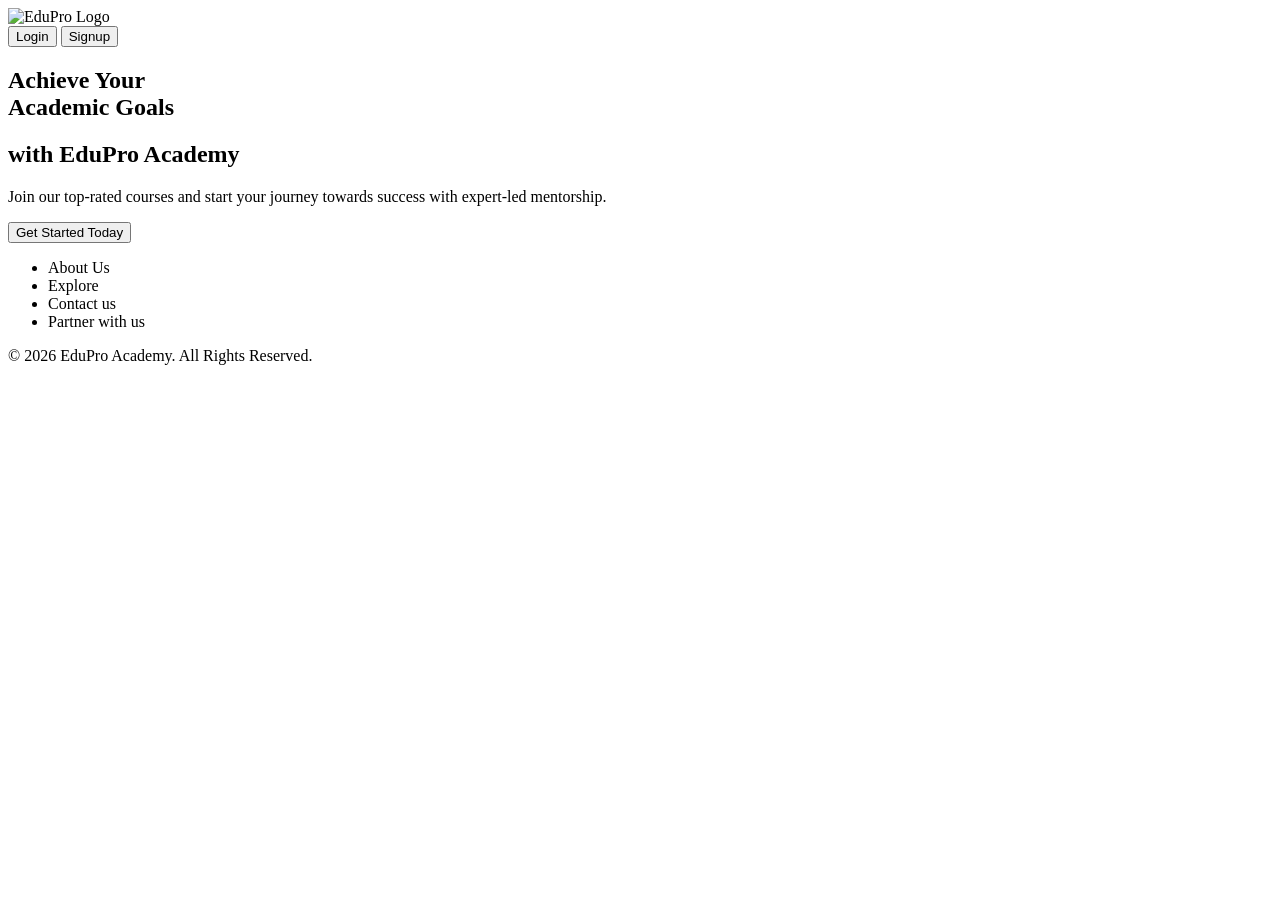
==== index.html @ c280d856 "Create index.html" ====
<!DOCTYPE html>
<html lang="en">
<head>
    <meta charset="UTF-8">
    <meta name="viewport" content="width=device-width, initial-scale=1.0">
    <meta name="description" content="EduPro Academy - Top-rated courses to help you achieve your academic goals.">
    <title>EduPro Academy | Home</title>
    <link rel="preconnect" href="https://fonts.googleapis.com">
    <link rel="preconnect" href="https://fonts.gstatic.com" crossorigin>
    <link href="https://fonts.googleapis.com/css2?family=Poppins:wght@300;400;600;700;800&family=Roboto:wght@400;700&display=swap" rel="stylesheet">
    <link rel="stylesheet" href="style.css">
</head>
<body>
    <header class="head">
        <div class="lefthead">
            <img src="images/Logo.png" alt="EduPro Logo" class="logo">
        </div>
        <div class="righthead">
            <button class="authentication login">Login</button>
            <button class="authentication signup">Signup</button>
        </div>
    </header>

    <main>
        <section class="bg1">
            <div class="hero">
                <div class="hero-content">
                    <h1 class="hero-title">Achieve Your <br><span>Academic Goals</span></h1>
                    <h2 class="hero-secondary">with EduPro Academy</h2>
                    <p class="hero-subtext">Join our top-rated courses and start your journey towards success with expert-led mentorship.</p>
                    <div class="hero-buttons">
                        <button class="Get-Started">Get Started Today</button>
                    </div>
                </div>
            </div>
        </section>
    </main>

    <footer>
        <nav class="options">
            <ul>
                <li><div class="footerdiv">About Us</div></li>
                <li><div class="footerdiv">Explore</div></li>
                <li><div class="footerdiv">Contact us</div></li>
                <li><div class="footerdiv">Partner with us</div></li>
            </ul>
        </nav>
        <div class="Copyright">&copy; 2026 EduPro Academy. All Rights Reserved.</div>
    </footer>
</body>
</html>
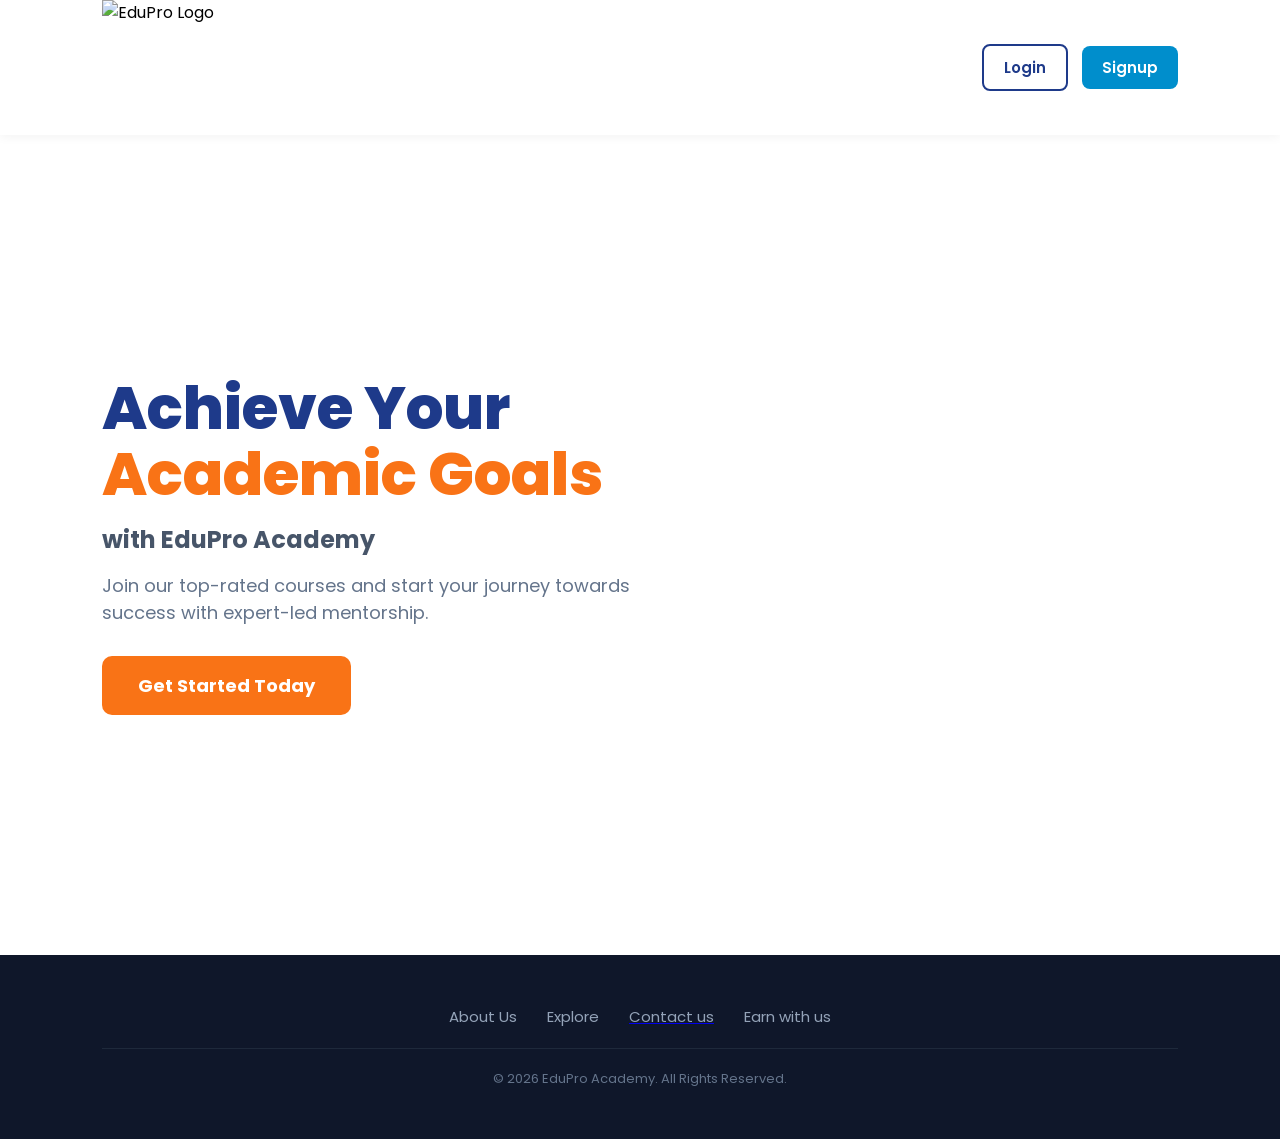
==== commit 5132d320: "Update index.html" ====
--- a/index.html
+++ b/index.html
@@ -41,8 +41,10 @@
             <ul>
                 <li><div class="footerdiv">About Us</div></li>
                 <li><div class="footerdiv">Explore</div></li>
-                <li><div class="footerdiv">Contact us</div></li>
-                <li><div class="footerdiv">Partner with us</div></li>
+                <a href="contact.html">
+                    <li><div class="footerdiv">Contact us</div></li>
+                </a>
+                <li><div class="footerdiv">Earn with us</div></li>
             </ul>
         </nav>
         <div class="Copyright">&copy; 2026 EduPro Academy. All Rights Reserved.</div>
--- a/style.css
+++ b/style.css
@@ -0,0 +1,224 @@
+/* Base Styles */
+* {
+    padding: 0;
+    margin: 0;
+    box-sizing: border-box;
+    font-family: "Poppins", "Roboto", sans-serif;
+}
+
+:root {
+    --white-pure: #ffffff;
+    --white-off: #f8fafc;
+    --grey-500: #64748b;
+    --black-soft: #0f172a;
+    --primary: #1e3a8a;
+    --secondary: #f97316;
+    --accent: #008ECC;
+}
+
+.head {
+    height: 15vh;
+    width: 100%;
+    background-color: var(--white-pure);
+    display: flex;
+    justify-content: space-between;
+    align-items: center;
+    padding: 0 8%;
+    position: sticky;
+    top: 0;
+    z-index: 1000;
+    box-shadow: 0 2px 10px rgba(0,0,0,0.05);
+}
+
+.logo {
+    height: 100%;
+}
+.lefthead{
+    height: 100%;
+}
+
+.authentication {
+    padding: 10px 20px;
+    border-radius: 8px;
+    border: none;
+    cursor: pointer;
+    font-weight: 600;
+    font-size: 15px;
+    transition: 0.3s;
+    margin-left: 10px;
+}
+
+.login { background-color: transparent; color: var(--primary); border: 2px solid var(--primary); }
+.signup { background-color: var(--accent); color: var(--white-pure); }
+.bg1 {
+    min-height: calc(100vh - 80px);
+    width: 100%;
+    background: linear-gradient(110deg, rgba(255,255,255,0.95) 40%, rgba(255,255,255,0.1) 100%), url('images/Banner1.png');
+    background-size: cover;
+    background-position: center;
+    display: flex;
+    align-items: center;
+    padding: 0 8%;
+}
+
+.hero-content { max-width: 600px; }
+
+.hero-title {
+    font-size: clamp(38px, 5vw, 60px);
+    font-weight: 800;
+    color: var(--primary);
+    line-height: 1.1;
+}
+
+.hero-title span { color: var(--secondary); }
+.hero-secondary { font-size: 24px; margin: 15px 0; color: #475569; }
+.hero-subtext { font-size: 18px; color: var(--grey-500); margin-bottom: 30px; }
+
+.Get-Started {
+    background-color: var(--secondary);
+    padding: 16px 36px;
+    border-radius: 10px;
+    border: none;
+    cursor: pointer;
+    font-weight: 700;
+    color: var(--white-pure);
+    font-size: 18px;
+    transition: transform 0.3s ease;
+}
+.Get-Started:hover{
+    transform: scale(1.05);
+}
+
+footer {
+    background: var(--black-soft);
+    padding: 50px 8%;
+    color: var(--white-off);
+    text-align: center;
+}
+
+.options ul {
+    list-style: none;
+    display: flex;
+    justify-content: center;
+    gap: 30px;
+    margin-bottom: 20px;
+}
+
+.footerdiv { cursor: pointer; color: #94a3b8; font-size: 15px; transition: 0.3s; }
+.Copyright { font-size: 13px; color: #64748b; border-top: 1px solid #1e293b; padding-top: 20px; }
+
+@media (max-width: 1024px) { 
+    .head {
+        height: 100px;
+        padding: 0 5%;
+    }
+    .logo { height: 100%; }
+    .authentication {
+        padding: 12px 24px;
+        font-size: 17px;
+    }
+
+    .bg1 {
+        background: var(--white-off);
+        justify-content: center;
+        text-align: center;
+        padding: 60px 5%;
+    }
+    .hero-content {
+        max-width: 100%;
+        display: flex;
+        flex-direction: column;
+        align-items: center;
+    }
+    .hero-subtext { max-width: 600px; }
+
+    footer { padding: 80px 5%; }
+    .options ul {
+        flex-direction: column;
+        gap: 20px;
+    }
+    .footerdiv { font-size: 18px; }
+    .Copyright { font-size: 15px; margin-top: 20px; }
+}
+
+@media (max-width: 480px) {
+    .hero-title { font-size: 34px; }
+    .authentication { padding: 8px 16px; font-size: 14px; }
+}
+#GetStarted{
+    padding: 14px 24px;
+}
+.contact-container {
+    min-height: 85vh;
+    padding: 60px 10%;
+    background-color: var(--white-off);
+}
+
+.contact-header {
+    text-align: center;
+    margin-bottom: 50px;
+}
+
+.contact-grid {
+    display: grid;
+    grid-template-columns: 1fr 1.5fr;
+    gap: 40px;
+    max-width: 1100px;
+    margin: 0 auto;
+}
+
+.contact-info {
+    display: flex;
+    flex-direction: column;
+    gap: 20px;
+}
+
+.info-item {
+    background: var(--white-pure);
+    padding: 25px;
+    border-radius: 12px;
+    box-shadow: 0 4px 6px rgba(0,0,0,0.05);
+}
+
+.info-item h3 {
+    color: var(--primary);
+    font-size: 1.1rem;
+    margin-bottom: 5px;
+}
+
+.info-item p {
+    color: var(--grey-500);
+    font-size: 1rem;
+} 
+.contact-form {
+    background: var(--white-pure);
+    padding: 40px;
+    border-radius: 15px;
+    box-shadow: 0 10px 25px rgba(0,0,0,0.05);
+    display: flex;
+    flex-direction: column;
+    gap: 15px;
+}
+
+.contact-form input, .contact-form textarea {
+    width: 100%;
+    padding: 12px 15px;
+    border: 1px solid #e2e8f0;
+    border-radius: 8px;
+    font-size: 1rem;
+    outline: none;
+    transition: border-color 0.3s;
+}
+
+.contact-form input:focus, .contact-form textarea:focus {
+    border-color: var(--accent);
+}
+
+@media (max-width: 1024px) {
+    .contact-grid {
+        grid-template-columns: 1fr;
+    }
+    .contact-container {
+        padding: 40px 5%;
+    }
+}
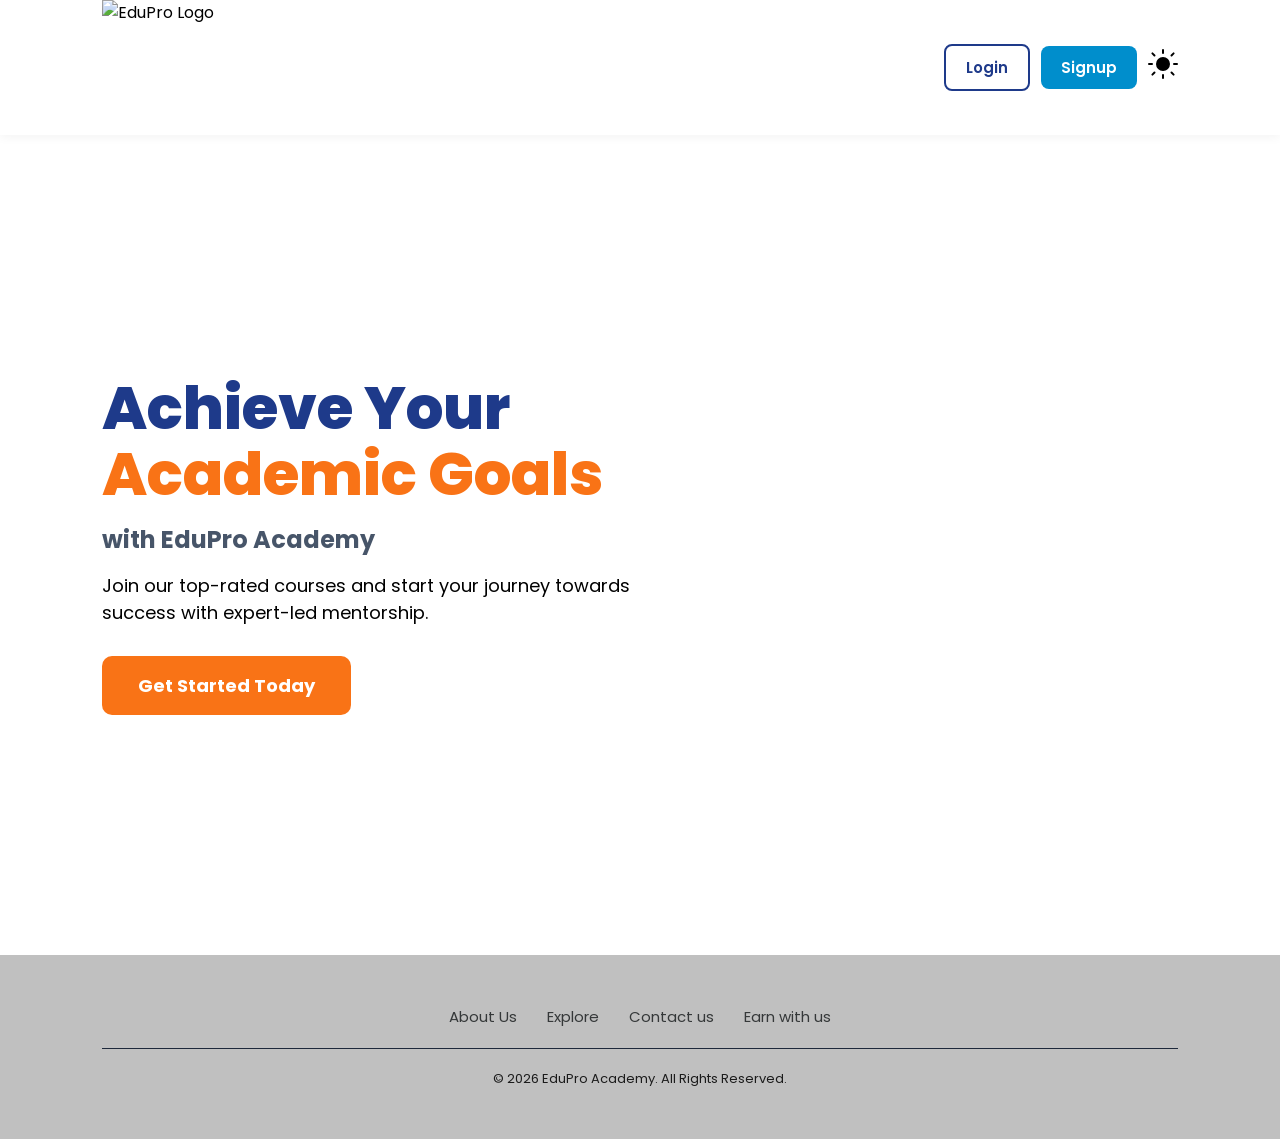
==== commit 1435e9a4: "Update index.html" ====
--- a/index.html
+++ b/index.html
@@ -1,5 +1,6 @@
 <!DOCTYPE html>
 <html lang="en">
+
 <head>
     <meta charset="UTF-8">
     <meta name="viewport" content="width=device-width, initial-scale=1.0">
@@ -7,9 +8,12 @@
     <title>EduPro Academy | Home</title>
     <link rel="preconnect" href="https://fonts.googleapis.com">
     <link rel="preconnect" href="https://fonts.gstatic.com" crossorigin>
-    <link href="https://fonts.googleapis.com/css2?family=Poppins:wght@300;400;600;700;800&family=Roboto:wght@400;700&display=swap" rel="stylesheet">
+    <link
+        href="https://fonts.googleapis.com/css2?family=Poppins:wght@300;400;600;700;800&family=Roboto:wght@400;700&display=swap"
+        rel="stylesheet">
     <link rel="stylesheet" href="style.css">
 </head>
+
 <body>
     <header class="head">
         <div class="lefthead">
@@ -18,6 +22,28 @@
         <div class="righthead">
             <button class="authentication login">Login</button>
             <button class="authentication signup">Signup</button>
+            <div class="colormode">
+
+                <svg xmlns="http://w3.org" width="30" height="30" viewBox="0 0 30 30" fill="none" stroke="currentColor"
+                stroke-width="2" stroke-linecap="round" stroke-linejoin="round" class="day">=
+                <circle cx="15" cy="15" r="6" fill="currentColor" />=
+                <line x1="15" y1="1" x2="15" y2="4" />
+                <line x1="15" y1="26" x2="15" y2="29" />
+                <line x1="4.4" y1="4.4" x2="6.5" y2="6.5" />
+                <line x1="23.5" y1="23.5" x2="25.6" y2="25.6" />
+                <line x1="1" y1="15" x2="4" y2="15" />
+                <line x1="26" y1="15" x2="29" y2="15" />
+                <line x1="4.4" y1="25.6" x2="6.5" y2="23.5" />
+                <line x1="23.5" y1="6.5" x2="25.6" y2="4.4" />
+            </svg>
+            <svg xmlns="http://w3.org" width="35" height="35" viewBox="0 0 30 30" fill="currentColor" class="none night">
+                <path
+                d="M21.5 19.5C18.5 21.5 14.5 20.5 12 18C9.5 15.5 8.5 11.5 10.5 8.5C7 9.5 4.5 13 4.5 17C4.5 21.5 8 25 12.5 25C16.5 25 20 21.5 21 18C18 19 21.5 19.5 21.5 19.5Z" />
+            </svg>
+        </div>
+
+
+
         </div>
     </header>
 
@@ -27,7 +53,8 @@
                 <div class="hero-content">
                     <h1 class="hero-title">Achieve Your <br><span>Academic Goals</span></h1>
                     <h2 class="hero-secondary">with EduPro Academy</h2>
-                    <p class="hero-subtext">Join our top-rated courses and start your journey towards success with expert-led mentorship.</p>
+                    <p class="hero-subtext">Join our top-rated courses and start your journey towards success with
+                        expert-led mentorship.</p>
                     <div class="hero-buttons">
                         <button class="Get-Started">Get Started Today</button>
                     </div>
@@ -36,18 +63,28 @@
         </section>
     </main>
 
-    <footer>
+    <footer class="footer">
         <nav class="options">
             <ul>
-                <li><div class="footerdiv">About Us</div></li>
-                <li><div class="footerdiv">Explore</div></li>
-                <a href="contact.html">
-                    <li><div class="footerdiv">Contact us</div></li>
+                <li>
+                    <div class="footerdiv">About Us</div>
+                </li>
+                <li>
+                    <div class="footerdiv">Explore</div>
+                </li>
+                <a href="contact.html" style="text-decoration: none;" target="_blank">
+                    <li>
+                        <div class="footerdiv">Contact us</div>
+                    </li>
                 </a>
-                <li><div class="footerdiv">Earn with us</div></li>
+                <li>
+                    <div class="footerdiv">Earn with us</div>
+                </li>
             </ul>
         </nav>
         <div class="Copyright">&copy; 2026 EduPro Academy. All Rights Reserved.</div>
     </footer>
+    <script src="script.js"></script>
 </body>
+
 </html>
--- a/style.css
+++ b/style.css
@@ -1,4 +1,3 @@
-/* Base Styles */
 * {
     padding: 0;
     margin: 0;
@@ -8,12 +7,21 @@
 
 :root {
     --white-pure: #ffffff;
-    --white-off: #f8fafc;
-    --grey-500: #64748b;
-    --black-soft: #0f172a;
+    --white-ghost: #f8f8ff;
+    --white-floral: #fffaf0;
+    --white-snow: #fffafa;
+    --grey-light: #dcdcdc;
+    --grey-silver: #c0c0c0;
+    --grey-slate: #708090;
+    --grey-dim: #696969;
+    --black-charcoal: #333333;
+    --black-onyx: #353839;
+    --black-eerie: #1b1b1b;
+    --black-rich: #010b13;
     --primary: #1e3a8a;
     --secondary: #f97316;
-    --accent: #008ECC;
+    --accent: #008ECC;  
+    --grey: #64748B;
 }
 
 .head {
@@ -27,13 +35,14 @@
     position: sticky;
     top: 0;
     z-index: 1000;
-    box-shadow: 0 2px 10px rgba(0,0,0,0.05);
+    box-shadow: 0 2px 10px rgba(0, 0, 0, 0.05);
 }
 
 .logo {
     height: 100%;
 }
-.lefthead{
+
+.lefthead {
     height: 100%;
 }
 
@@ -48,20 +57,43 @@
     margin-left: 10px;
 }
 
-.login { background-color: transparent; color: var(--primary); border: 2px solid var(--primary); }
-.signup { background-color: var(--accent); color: var(--white-pure); }
+.login:hover {
+    transform: translateY(-5px) translateX(1px); 
+}
+
+.signup:hover {
+    transform: translateY(-5px) translateX(-1px); 
+}
+
+.login {
+    background-color: transparent;
+    color: var(--primary);
+    border: 2px solid var(--primary);
+}
+
+.signup {
+    background-color: var(--accent);
+    color: var(--white-pure);
+}
+
 .bg1 {
     min-height: calc(100vh - 80px);
     width: 100%;
-    background: linear-gradient(110deg, rgba(255,255,255,0.95) 40%, rgba(255,255,255,0.1) 100%), url('images/Banner1.png');
+    background: linear-gradient(110deg, rgba(255, 255, 255, 0.95) 40%, rgba(255, 255, 255, 0.1) 100%), url('images/Banner1.png');
+    background-image: url(images/Background.png);
     background-size: cover;
     background-position: center;
     display: flex;
     align-items: center;
     padding: 0 8%;
-}
-
-.hero-content { max-width: 600px; }
+    justify-content: space-between;
+    background-repeat: no-repeat;
+    background-position: center center;
+}
+
+.hero-content {
+    max-width: 600px;
+}
 
 .hero-title {
     font-size: clamp(38px, 5vw, 60px);
@@ -70,9 +102,21 @@
     line-height: 1.1;
 }
 
-.hero-title span { color: var(--secondary); }
-.hero-secondary { font-size: 24px; margin: 15px 0; color: #475569; }
-.hero-subtext { font-size: 18px; color: var(--grey-500); margin-bottom: 30px; }
+.hero-title span {
+    color: var(--secondary);
+}
+
+.hero-secondary {
+    font-size: 24px;
+    margin: 15px 0;
+    color: #475569;
+}
+
+.hero-subtext {
+    font-size: 18px;
+    color: var(--grey-500);
+    margin-bottom: 30px;
+}
 
 .Get-Started {
     background-color: var(--secondary);
@@ -85,12 +129,13 @@
     font-size: 18px;
     transition: transform 0.3s ease;
 }
-.Get-Started:hover{
+
+.Get-Started:hover {
     transform: scale(1.05);
 }
 
 footer {
-    background: var(--black-soft);
+    background: var(--grey-silver);
     padding: 50px 8%;
     color: var(--white-off);
     text-align: center;
@@ -104,18 +149,24 @@
     margin-bottom: 20px;
 }
 
-.footerdiv { cursor: pointer; color: #94a3b8; font-size: 15px; transition: 0.3s; }
-.Copyright { font-size: 13px; color: #64748b; border-top: 1px solid #1e293b; padding-top: 20px; }
-
-@media (max-width: 1024px) { 
+.footerdiv {
+    cursor: pointer;
+    color: var(--black-onyx); 
+    font-size: 15px;
+    transition: 0.3s;
+}
+
+.Copyright {
+    font-size: 13px;
+    color: var(--black-eerie);
+    border-top: 1px solid #1e293b;
+    padding-top: 20px;
+}
+
+@media (max-width: 1024px) {
     .head {
         height: 100px;
         padding: 0 5%;
-    }
-    .logo { height: 100%; }
-    .authentication {
-        padding: 12px 24px;
-        font-size: 17px;
     }
 
     .bg1 {
@@ -124,30 +175,26 @@
         text-align: center;
         padding: 60px 5%;
     }
+
     .hero-content {
         max-width: 100%;
         display: flex;
         flex-direction: column;
         align-items: center;
     }
-    .hero-subtext { max-width: 600px; }
-
-    footer { padding: 80px 5%; }
+
     .options ul {
         flex-direction: column;
         gap: 20px;
     }
-    .footerdiv { font-size: 18px; }
-    .Copyright { font-size: 15px; margin-top: 20px; }
 }
 
 @media (max-width: 480px) {
-    .hero-title { font-size: 34px; }
-    .authentication { padding: 8px 16px; font-size: 14px; }
-}
-#GetStarted{
-    padding: 14px 24px;
-}
+    .hero-title {
+        font-size: 34px;
+    }
+}
+
 .contact-container {
     min-height: 85vh;
     padding: 60px 10%;
@@ -177,7 +224,7 @@
     background: var(--white-pure);
     padding: 25px;
     border-radius: 12px;
-    box-shadow: 0 4px 6px rgba(0,0,0,0.05);
+    box-shadow: 0 4px 6px rgba(0, 0, 0, 0.05);
 }
 
 .info-item h3 {
@@ -186,39 +233,76 @@
     margin-bottom: 5px;
 }
 
-.info-item p {
-    color: var(--grey-500);
-    font-size: 1rem;
-} 
 .contact-form {
     background: var(--white-pure);
     padding: 40px;
     border-radius: 15px;
-    box-shadow: 0 10px 25px rgba(0,0,0,0.05);
+    box-shadow: 0 10px 25px rgba(0, 0, 0, 0.05);
     display: flex;
     flex-direction: column;
     gap: 15px;
 }
 
-.contact-form input, .contact-form textarea {
+.contact-form input,
+.contact-form textarea {
     width: 100%;
     padding: 12px 15px;
     border: 1px solid #e2e8f0;
     border-radius: 8px;
     font-size: 1rem;
     outline: none;
-    transition: border-color 0.3s;
-}
-
-.contact-form input:focus, .contact-form textarea:focus {
+    transition: 0.3s;
+}
+
+.righthead {
+    display: flex;
+    justify-content: center;
+    gap: 1px;
+    align-items: center;
+    width: auto;
+}
+
+.righthead svg {
+    margin-left: 10px;
+}
+
+.none {
+    display: none;
+}
+
+.colormode {
+    width: auto;
+}
+
+body.dark-theme {
+    background-color: var(--black-eerie);
+    color: var(--white-pure);
+}
+
+body.dark-theme .head {
+    background-color: var(--black-charcoal);
+    color: var(--white-pure);
+}
+
+body.dark-theme .login {
     border-color: var(--accent);
-}
-
-@media (max-width: 1024px) {
-    .contact-grid {
-        grid-template-columns: 1fr;
-    }
-    .contact-container {
-        padding: 40px 5%;
-    }
-}
+    color: var(--accent);
+}
+
+body.dark-theme .footer {
+    background-color: var(--black-rich);
+    color: var(--white-ghost); 
+}
+
+body.dark-theme .info-item, 
+body.dark-theme .contact-form {
+    background: var(--black-charcoal);
+    color: var(--white-pure);
+}
+
+body.dark-theme .contact-form input,
+body.dark-theme .contact-form textarea {
+    background-color: var(--black-eerie);
+    border-color: var(--grey-dim);
+    color: white;
+}
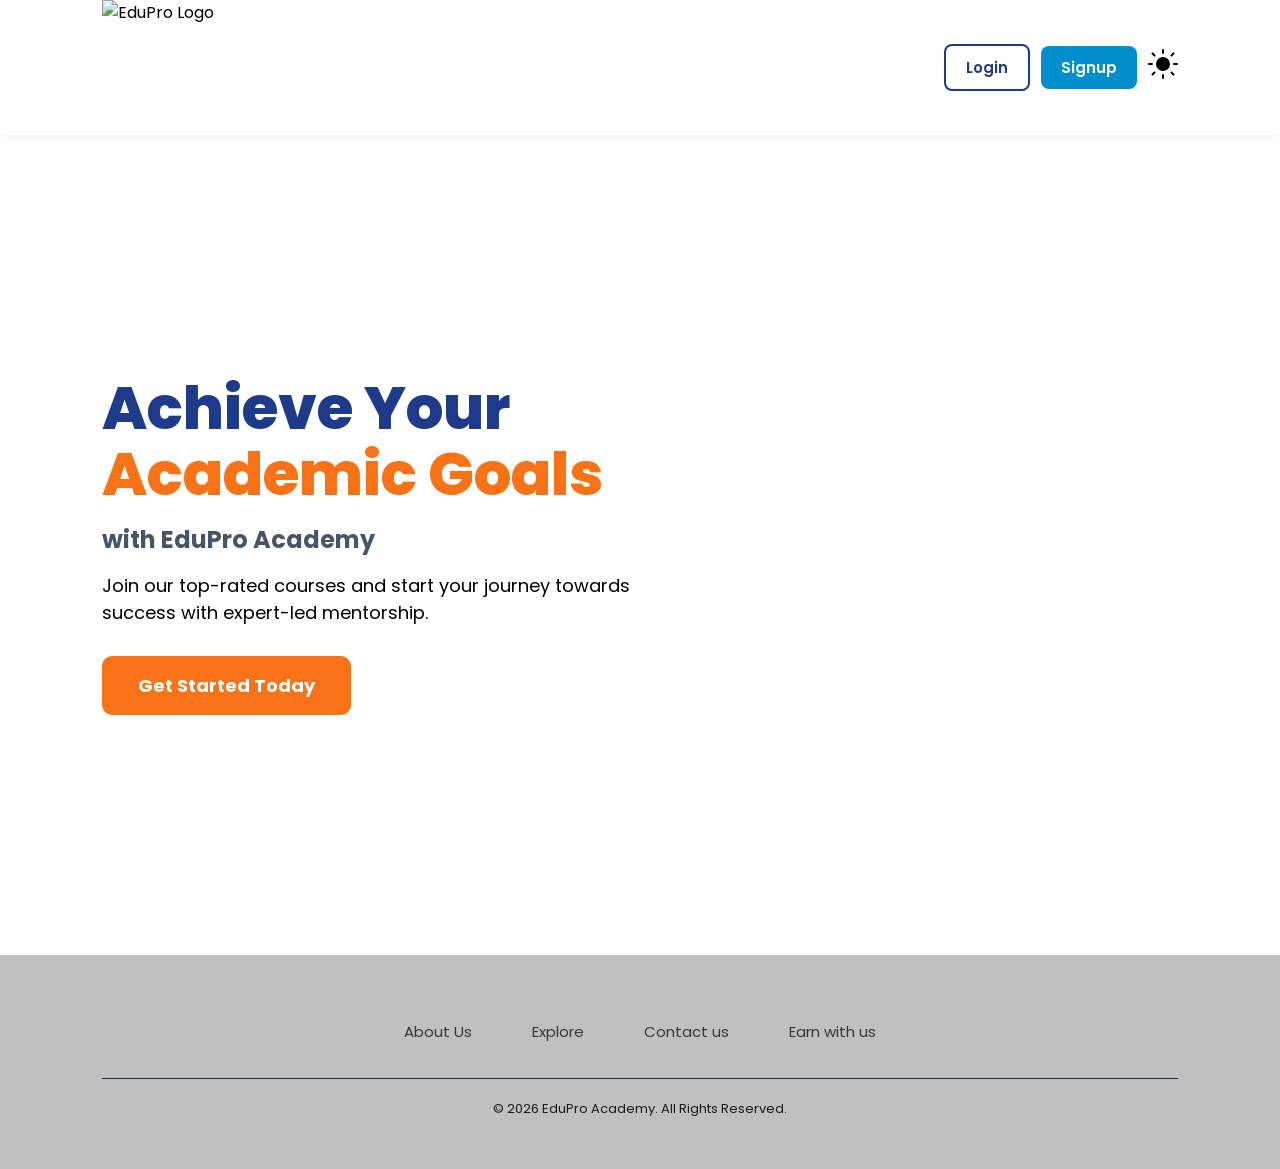
==== commit 3014578d: "Update index.html" ====
--- a/index.html
+++ b/index.html
@@ -1,3 +1,4 @@
+
 <!DOCTYPE html>
 <html lang="en">
 
@@ -88,3 +89,4 @@
 </body>
 
 </html>
+    
--- a/style.css
+++ b/style.css
@@ -20,7 +20,7 @@
     --black-rich: #010b13;
     --primary: #1e3a8a;
     --secondary: #f97316;
-    --accent: #008ECC;  
+    --accent: #008ECC;
     --grey: #64748B;
 }
 
@@ -58,11 +58,11 @@
 }
 
 .login:hover {
-    transform: translateY(-5px) translateX(1px); 
+    transform: translateY(-5px) translateX(1px);
 }
 
 .signup:hover {
-    transform: translateY(-5px) translateX(-1px); 
+    transform: translateY(-5px) translateX(-1px);
 }
 
 .login {
@@ -151,9 +151,11 @@
 
 .footerdiv {
     cursor: pointer;
-    color: var(--black-onyx); 
+    color: var(--black-onyx);
     font-size: 15px;
     transition: 0.3s;
+    padding: 15px;   
+    border-radius: 20px;
 }
 
 .Copyright {
@@ -170,7 +172,7 @@
     }
 
     .bg1 {
-        background: var(--white-off);
+        background-image: none;
         justify-content: center;
         text-align: center;
         padding: 60px 5%;
@@ -183,15 +185,43 @@
         align-items: center;
     }
 
+
+    .contact-flex {
+        flex-direction: column;
+    }
+
+    .contact-info {
+        margin-left: 0;
+    }
+
+    .contact-form {
+        margin-right: 0;
+    }
+}
+
+@media (max-width: 550px) {
+    .hero-title {
+        font-size: 34px;
+    }
+
+    .contact-flex {
+        flex-direction: column;
+    }
+
+    .contact-info {
+        margin-left: 0;
+    }
+
+    .contact-form {
+        margin-right: 0;
+    }
+    
     .options ul {
         flex-direction: column;
-        gap: 20px;
-    }
-}
-
-@media (max-width: 480px) {
-    .hero-title {
-        font-size: 34px;
+        gap: 20px; 
+    }
+    .head{
+        justify-content: center;
     }
 }
 
@@ -199,6 +229,9 @@
     min-height: 85vh;
     padding: 60px 10%;
     background-color: var(--white-off);
+    display: flex;
+    justify-content: center;
+    flex-direction: column;
 }
 
 .contact-header {
@@ -206,18 +239,14 @@
     margin-bottom: 50px;
 }
 
-.contact-grid {
-    display: grid;
-    grid-template-columns: 1fr 1.5fr;
-    gap: 40px;
-    max-width: 1100px;
-    margin: 0 auto;
-}
 
 .contact-info {
     display: flex;
     flex-direction: column;
     gap: 20px;
+    margin-right: 0;
+    max-width: 700px;
+    min-width: 90%; 
 }
 
 .info-item {
@@ -241,6 +270,8 @@
     display: flex;
     flex-direction: column;
     gap: 15px;
+    width: 500px;
+    min-width: 90%; 
 }
 
 .contact-form input,
@@ -291,10 +322,10 @@
 
 body.dark-theme .footer {
     background-color: var(--black-rich);
-    color: var(--white-ghost); 
-}
-
-body.dark-theme .info-item, 
+    color: var(--white-ghost);
+}
+
+body.dark-theme .info-item,
 body.dark-theme .contact-form {
     background: var(--black-charcoal);
     color: var(--white-pure);
@@ -306,3 +337,38 @@
     border-color: var(--grey-dim);
     color: white;
 }
+
+.contact-flex {
+    display: flex;
+    width: 100%;
+    justify-content: center;
+    gap: 50px;
+    height: 100%;
+    gap: 20px;
+}
+
+body.dark-theme .info-item h3 {
+    color: #008ECC;
+}
+
+body.dark-theme .hero-title {
+    color: #008ECC;
+}
+
+body.dark-theme .footerdiv:hover {
+    color: var(--grey-silver);
+    box-shadow: 0px 0px 20px var(--white-ghost);
+    background-color: var(--white-ghost);
+    border-radius: 20px;
+    color: var();
+}
+.footerdiv:hover{
+    color: white;
+}
+.flex{
+    display: flex;
+    justify-content: center;
+    align-items: center;
+    width: 100%;
+    height: 100%;
+}
